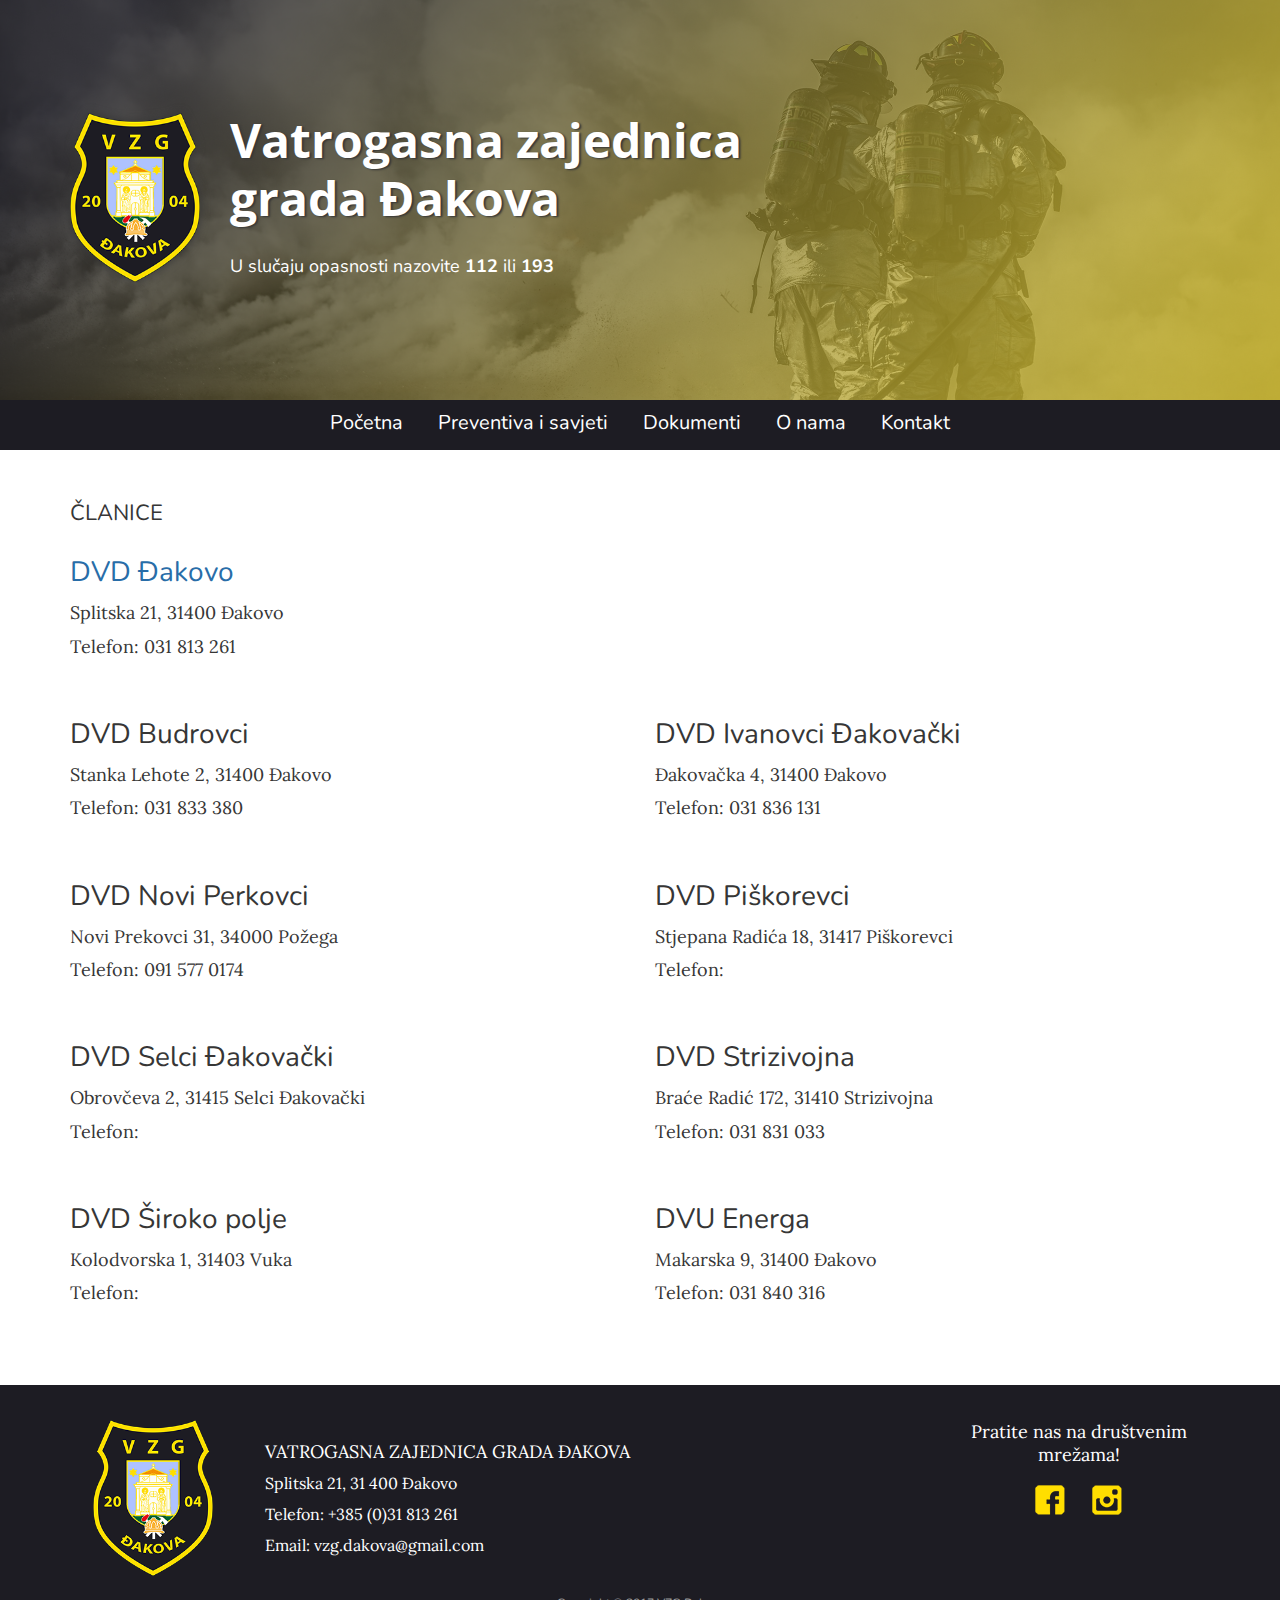
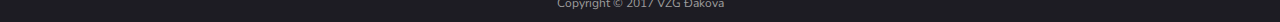
==== clanice.html @ b97e47a9 "na pola puta" ====
<!DOCTYPE html>

<html lang="en">

<head>
	<meta charset="utf-8">
	<meta name="viewport" content="width=device-width, initial-scale=1.0">
	<title>Članice | VZG Đakovo</title>
	<link href="https://fonts.googleapis.com/css?family=Bree+Serif" rel="stylesheet">
	<link href="https://fonts.googleapis.com/css?family=Open+Sans" rel="stylesheet">
	<link href="https://fonts.googleapis.com/css?family=Lora" rel="stylesheet">
	<link href="https://fonts.googleapis.com/css?family=Nunito" rel="stylesheet">
	<link rel="shortcut icon" type="image/png" href="img/favicon_vzg.png"/>
	<link rel="stylesheet" href="scss/main.css">
</head>

<body>

<div class="header">
	<div class="container container--no-margin">
		<div class="header__info">
			<div class="header__logo">
				<img src="img/logo_vzg.png" alt="logo" />
			</div>
			<div class="header__title">
				<h1>Vatrogasna zajednica <br />grada Đakova</h1>
				<h5 class="header__cta">U slučaju opasnosti nazovite <strong>112</strong> ili <strong>193</strong></h5>
			</div>
		</div>
	</div>
</div>


<div class="nav">
	<ul>
		<li><a href="index.html">Početna</a></li>
		<li><a href="preventiva-i-savjeti.html">Preventiva i savjeti</a></li>
		<li><a href="dokumenti.html">Dokumenti</a></li>
		<li><a href="#">O nama</a>
			<ul>
				<li><a href="povijest.html">Povijest</a></li>
				<li><a href="ustrojstvo.html">Ustrojstvo</a></li>
				<li><a href="clanice.html">Članice</a></li>
				<li><a href="servis.html">Servis i prodaja protupožarnih aparata</a></li>
			</ul>
		</li>
		<li><a href="kontakt.html">Kontakt</a></li>
	</ul>
</div>


<div class="container">
	<h4>ČLANICE</h4>

	<div class="row members">
		<div class="col-xs-12 col-sm-12 member">
			<h3><a href="#">DVD Đakovo</a></h3>
			<p>Splitska 21, 31400 Đakovo</p>
			<p>Telefon: 031 813 261</p>
		</div>
		
		<div class="col-xs-12 col-sm-6 member">
			<h3>DVD Budrovci</h3>
			<p>Stanka Lehote 2, 31400 Đakovo</p>
			<p>Telefon: 031 833 380</p>
		</div>
		
		<div class="col-xs-12 col-sm-6 member">	
			<h3>DVD Ivanovci Đakovački</h3>
			<p>Đakovačka 4, 31400 Đakovo</p>
			<p>Telefon: 031 836 131</p>
		</div>
		
		<div class="col-xs-12 col-sm-6 member">	
			<h3>DVD Novi Perkovci</h3>
			<p>Novi Prekovci 31, 34000 Požega </p>
			<p>Telefon: 091 577 0174</p>
		</div>
		
		<div class="col-xs-12 col-sm-6 member">	
			<h3>DVD Piškorevci</h3>
			<p>Stjepana Radića 18, 31417 Piškorevci</p>
			<p>Telefon: </p>
		</div>
		
		<div class="col-xs-12 col-sm-6 member">	
			<h3>DVD Selci Đakovački</h3>
			<p>Obrovčeva 2, 31415 Selci Đakovački</p>
			<p>Telefon: </p>
		</div>
		
		<div class="col-xs-12 col-sm-6 member">	
			<h3>DVD Strizivojna</h3>
			<p>Braće Radić 172, 31410 Strizivojna</p>
			<p>Telefon: 031 831 033</p>
		</div>
		
		<div class="col-xs-12 col-sm-6 member">	
			<h3>DVD Široko polje</h3>
			<p>Kolodvorska 1, 31403 Vuka</p>
			<p>Telefon: </p>
		</div>
		
		<div class="col-xs-12 col-sm-6 member">	
			<h3>DVU Energa</h3>
			<p>Makarska 9, 31400 Đakovo</p>
			<p>Telefon: 031 840 316</p>
		</div>
	</div>
</div>


<footer class="footer">
	<div class="container container--no-margin">
		<div class="row">
			<div class="col-xs-12 col-sm-2">
				<div class="logo">
					<img src="img/logo_vzg.png" alt="logo" />
				</div>
			</div>

			<div class="col-xs-12 col-sm-7 footer__info">
				<p>VATROGASNA ZAJEDNICA GRADA ĐAKOVA</p>
				<p>Splitska 21, 31 400 Đakovo</p>
				<p>Telefon: +385 (0)31 813 261</p>
				<p>Email: vzg.dakova@gmail.com</p>
			</div>

			<div class="col-xs-12 col-sm-3 footer__sm">
				<p>Pratite nas na društvenim mrežama!</p>
				<a href="https://www.facebook.com/dvddjakovo/" target="_blank"><div class="sm-icon sm-icon--facebook"></div></a>
				<a href="https://www.instagram.com/dvddjakovo/" target="_blank"><div class="sm-icon sm-icon--instagram"></div></a>
			</div>

			<div class="col-xs-12 col-sm-12 copy">
				<h6>Copyright &copy; 2017 VZG Ðakova</h6>
			</div>
		</div>
	</div>
</footer>

</body>

</html>
---- scss/main.css ----
/**************************\
*       BREAKPOINTS
\**************************/
/**************************\
*       COLORS
\**************************/
/**************************\
*       FONTS
\**************************/
/**************************\
*       HEADINGS
\**************************/
/**************************\
*       SHADOWS
\**************************/
/*------------------------------------*\
# GRID
\*------------------------------------*/
/*------------------------------------*\
** BUTTONS
\*------------------------------------*/
/**************************\
*   RESPONSIVE FONT SIZES - https://www.smashingmagazine.com/2015/06/responsive-typography-with-sass-maps/
\**************************/
/*@import 'abstracts/utilities';*/
html {
  color: #363636;
  background: #fff;
  font-family: "Lora", serif;
  font-size: 18px;
  line-height: 1.3; }

body {
  box-sizing: border-box;
  margin: 0;
  padding: 0; }

*, *:before, *:after {
  box-sizing: inherit; }

/*------------------------------------*\
** HEADINGS
\*------------------------------------*/
h1, h2, h3, h4, h5, h6 {
  font-family: "Nunito", sans-serif;
  margin: 0;
  padding: 0;
  margin-bottom: 0.625rem;
  font-weight: 400; }

@media screen and (min-width: 0) {
  h1 {
    font-size: 1.778rem;
    line-height: 1.2; } }
@media screen and (min-width: 768px) {
  h1 {
    font-size: 1.778rem;
    line-height: 1.2; } }
@media screen and (min-width: 992px) {
  h1 {
    font-size: 2.111rem;
    line-height: 1.2; } }
@media screen and (min-width: 1200px) {
  h1 {
    font-size: 2.333rem;
    line-height: 1.2; } }

@media screen and (min-width: 0) {
  h2 {
    font-size: 1.556rem;
    line-height: 1.2; } }
@media screen and (min-width: 768px) {
  h2 {
    font-size: 1.556rem;
    line-height: 1.2; } }
@media screen and (min-width: 992px) {
  h2 {
    font-size: 1.778rem;
    line-height: 1.2; } }
@media screen and (min-width: 1200px) {
  h2 {
    font-size: 2rem;
    line-height: 1.2; } }

@media screen and (min-width: 0) {
  h3 {
    font-size: 1.222rem;
    line-height: 1.2; } }
@media screen and (min-width: 768px) {
  h3 {
    font-size: 1.222rem;
    line-height: 1.2; } }
@media screen and (min-width: 992px) {
  h3 {
    font-size: 1.333rem;
    line-height: 1.2; } }
@media screen and (min-width: 1200px) {
  h3 {
    font-size: 1.556rem;
    line-height: 1.2; } }

@media screen and (min-width: 0) {
  h4 {
    font-size: 1rem;
    line-height: 1.2; } }
@media screen and (min-width: 768px) {
  h4 {
    font-size: 1rem;
    line-height: 1.2; } }
@media screen and (min-width: 992px) {
  h4 {
    font-size: 1.111rem;
    line-height: 1.2; } }
@media screen and (min-width: 1200px) {
  h4 {
    font-size: 1.222rem;
    line-height: 1.2; } }

@media screen and (min-width: 0) {
  h5 {
    font-size: 0.7778rem;
    line-height: 1.2; } }
@media screen and (min-width: 768px) {
  h5 {
    font-size: 0.7778rem;
    line-height: 1.2; } }
@media screen and (min-width: 992px) {
  h5 {
    font-size: 0.8889rem;
    line-height: 1.2; } }
@media screen and (min-width: 1200px) {
  h5 {
    font-size: 0.8889rem;
    line-height: 1.2; } }

@media screen and (min-width: 0) {
  h6 {
    font-size: 0.6667rem;
    line-height: 1.2; } }
@media screen and (min-width: 768px) {
  h6 {
    font-size: 0.6667rem;
    line-height: 1.2; } }
@media screen and (min-width: 992px) {
  h6 {
    font-size: 0.7778rem;
    line-height: 1.2; } }
@media screen and (min-width: 1200px) {
  h6 {
    font-size: 0.7778rem;
    line-height: 1.2; } }

/*------------------------------------*\
** LISTS
\*------------------------------------*/
ul li {
  list-style-type: none; }

ol li {
  list-style-type: none; }

/*------------------------------------*\
** LINKS
\*------------------------------------*/
a {
  color: #286da8;
  font-family: "Nunito", sans-serif;
  text-decoration: none;
  transition: 0.2s; }

a:hover {
  color: #9E9E9E; }

/*------------------------------------*\
** OTHER
\*------------------------------------*/
p {
  font-family: "Lora", serif;
  margin-top: 0;
  margin-bottom: 1rem; }

/* Buckler, Craig. How to Create a CSS3-Only Vertical Accordion Using the :target Selector, 
	URL: https://www.sitepoint.com/css3-vertical-accordion-using-target-selector/ */
.accordion {
  margin-top: 30px;
  margin-bottom: 50px; }
  .accordion__item {
    display: block;
    height: 5vh;
    margin-bottom: 15px;
    overflow: hidden; }
    .accordion__item h2 {
      font-size: 1.222rem;
      font-weight: 600; }
      .accordion__item h2 a {
        display: block;
        color: #286da8;
        text-decoration: none; }
  .accordion__item:target {
    height: 35vh; }
    .accordion__item:target h2 {
      font-size: 1.556rem; }
  .accordion .accordion__item, .accordion .accordion__item h2 {
    transition: all 1s ease; }

.count {
  text-align: center;
  margin-bottom: 20px; }
  .count h4 {
    margin-top: 50px;
    margin-bottom: 35px; }
  .count img {
    width: 100px;
    float: right; }
  .count p {
    margin: 0; }
  .count__info {
    margin-top: 0; }
    .count__info--margin {
      margin-left: -20px;
      margin-top: 10px; }

.events {
  height: 40vh;
  color: #fff;
  background: #1d1c23 url("../img/events.png") no-repeat center;
  background-size: cover; }
  .events h2 {
    margin-top: 50px;
    margin-bottom: 30px; }
  .events p {
    margin-top: 0;
    margin-bottom: 10px; }

.members {
  margin-top: 30px;
  margin-bottom: 20px; }
  .members .member {
    margin-bottom: 50px; }
    .members .member p {
      margin-bottom: 10px; }

.news .new {
  margin-top: 20px; }

.profile {
  margin-top: 30px;
  margin-bottom: 50px; }
  .profile__item {
    text-align: center; }
    .profile__item img {
      width: 150px;
      border-radius: 100%;
      border: 1px solid #9E9E9E; }
    .profile__item h3 {
      margin-top: 15px; }

.service {
  height: 50vh;
  color: #fff;
  background: #1d1c23 url("../img/service.png") no-repeat top center;
  background-size: cover; }
  .service h2, .service h4 {
    margin-top: 50px;
    margin-bottom: 30px; }
  .service h4 {
    text-align: center; }

.footer {
  color: #fff;
  background-color: #1d1c23;
  padding-top: 35px; }
  .footer .logo {
    width: 120px;
    margin: 0 auto;
    padding-bottom: 15px; }
    .footer .logo img {
      width: 120px; }
  .footer__info {
    margin-top: 20px; }
    .footer__info p:first-child {
      font-size: 1rem; }
    .footer__info p {
      font-size: 0.8889rem;
      margin-top: 0;
      margin-bottom: 10px; }
  .footer__sm {
    text-align: center; }
    .footer__sm .sm-icon {
      display: inline-block;
      width: 32px;
      height: 32px;
      margin: 0 10px;
      transition: 0.5s; }
      .footer__sm .sm-icon--facebook {
        background: url("../img/icon_facebook.png") no-repeat center; }
      .footer__sm .sm-icon--instagram {
        background: url("../img/icon_instagram.png") no-repeat center; }
    .footer__sm .sm-icon:hover {
      transform: rotate(360deg);
      transition: 0.5s; }
  .footer .copy {
    color: #9E9E9E;
    text-align: center; }
    .footer .copy h6 {
      font-size: 0.6667rem; }

.header {
  height: 400px;
  color: #fff;
  background: #1d1c23 url("../img/header_2.png") no-repeat center;
  background-size: cover; }
  .header__info {
    display: flex;
    align-items: center;
    height: 400px; }
  .header__logo img {
    width: 130px;
    -webkit-filter: drop-shadow(0px 0px 5px #363636);
    filter: drop-shadow(0px 0px 5px #363636); }
  .header__cta {
    margin-left: 30px;
    font-size: 1rem; }
  .header__title h1 {
    font-size: 2.667rem;
    font-family: 'Open Sans', sans-serif;
    font-weight: 700;
    text-shadow: 2px 1px 2px #363636;
    margin-left: 30px;
    margin-bottom: 30px; }
  .header--home {
    height: 500px; }
    .header--home .header__info {
      height: 500px; }

.nav {
  width: 100%;
  height: 50px;
  background-color: #1d1c23; }
  .nav ul {
    position: relative;
    width: 650px;
    height: 50px;
    list-style: none;
    margin: 0 auto;
    padding: 0; }
    .nav ul a {
      display: block;
      color: #fff;
      font-size: 1.111rem;
      padding: 10px 15px; }
    .nav ul li {
      display: inline-block;
      position: relative; }
    .nav ul ul {
      display: none;
      position: absolute;
      width: 250px;
      top: 40px;
      left: 0;
      height: auto;
      background-color: #1d1c23;
      z-index: 2; }
      .nav ul ul li {
        width: 250px; }
      .nav ul ul ul {
        height: auto;
        top: 0;
        left: 100%; }
  .nav ul li:hover > ul {
    display: block; }

/*.nav__admin {
	background-color: #d81c1b;
	width: 15%;
	float: left;

	ul {
		margin: 0;
		padding-left: 0;
		height: 100vh;
	}

	li {
		list-style:none;
		color: #fff;
		text-align: center;
		padding: 5px 0;
	}

	a {
		color: #fff;
	}

	img {
		padding-top: 100px;
	}
}










-----
.nav ul {
	list-style:none;
	position:relative;
	float:left;
	margin: 0;
	padding: 0;
	height: 50px;
	margin-left: 18%;
}

.nav ul a
{
	display:block;
	color:#fff;
	text-decoration:none;
	font-size: 18px;
	line-height:32px;
	margin-top: 8px;
	padding:0 15px;
	padding-bottom: 10px;
	font-family:"HelveticaNeue","Helvetica Neue",Helvetica,Arial,sans-serif
}

.nav ul li
{
	position:relative;
	float:left;
	margin:0;
	padding:0
}

.nav ul ul
{
	display:none;
	position:absolute;
	top:100%;
	left:0;
	background:#e53935;
	padding: 0;
	z-index: 2;
	height: 325px;
	margin-left: 1px;
}

.nav ul ul li
{
	float:none;
	width:250px;
}

.nav ul ul ul
{
	top:0;
	left:100%;
	margin-left: -1px;
	height: 140px;
}

.nav ul li:hover > ul
{
	display:block
}

.nav__admin {
	background-color: #d81c1b;
	width: 15%;
	float: left;

	ul {
		margin: 0;
		padding-left: 0;
		height: 100vh;
	}

	li {
		list-style:none;
		color: #fff;
		text-align: center;
		padding: 5px 0;
	}

	a {
		color: #fff;
	}

	img {
		padding-top: 100px;
	}
}*/
.section {
  margin-top: 50px; }

img {
  width: 100%; }

.img-small {
  width: 40%;
  float: left;
  margin-right: 15px; }

/*! JUST GRID IT. v0.0.2 (Bootstrap v3.3.2) | MIT License | dysonsimmons.com/just-grid-it */
/* Grid Set Up */
*,
*:before,
*:after {
  -webkit-box-sizing: border-box;
  -moz-box-sizing: border-box;
  box-sizing: border-box; }

/* Containers */
.container {
  padding-right: 15px;
  padding-left: 15px;
  margin-top: 50px;
  margin-right: auto;
  margin-left: auto; }
  .container--no-margin {
    margin-top: 0; }

@media (min-width: 768px) {
  .container {
    width: 750px; } }
@media (min-width: 992px) {
  .container {
    width: 970px; } }
@media (min-width: 1200px) {
  .container {
    width: 1170px; } }
.container-fluid {
  padding-right: 15px;
  padding-left: 15px;
  margin-right: auto;
  margin-left: auto; }

/* Rows */
.row {
  margin-right: -15px;
  margin-left: -15px; }

.clearfix:before,
.clearfix:after,
.container:before,
.container:after,
.container-fluid:before,
.container-fluid:after,
.row:before,
.row:after {
  display: table;
  content: " "; }

.clearfix:after,
.container:after,
.container-fluid:after,
.row:after {
  clear: both; }

/* XS Grid */
.col-xs-1,
.col-xs-2,
.col-xs-3,
.col-xs-4,
.col-xs-5,
.col-xs-6,
.col-xs-7,
.col-xs-8,
.col-xs-9,
.col-xs-10,
.col-xs-11,
.col-xs-12 {
  position: relative;
  min-height: 1px;
  padding-right: 15px;
  padding-left: 15px;
  float: left; }

.col-xs-1 {
  width: 8.33333333%; }

.col-xs-2 {
  width: 16.66666667%; }

.col-xs-3 {
  width: 25%; }

.col-xs-4 {
  width: 33.33333333%; }

.col-xs-5 {
  width: 41.66666667%; }

.col-xs-6 {
  width: 50%; }

.col-xs-7 {
  width: 58.33333333%; }

.col-xs-8 {
  width: 66.66666667%; }

.col-xs-9 {
  width: 75%; }

.col-xs-10 {
  width: 83.33333333%; }

.col-xs-11 {
  width: 91.66666667%; }

.col-xs-12 {
  width: 100%; }

.col-xs-pull-0 {
  right: auto; }

.col-xs-pull-1 {
  right: 8.33333333%; }

.col-xs-pull-2 {
  right: 16.66666667%; }

.col-xs-pull-3 {
  right: 25%; }

.col-xs-pull-4 {
  right: 33.33333333%; }

.col-xs-pull-5 {
  right: 41.66666667%; }

.col-xs-pull-6 {
  right: 50%; }

.col-xs-pull-7 {
  right: 58.33333333%; }

.col-xs-pull-8 {
  right: 66.66666667%; }

.col-xs-pull-9 {
  right: 75%; }

.col-xs-pull-10 {
  right: 83.33333333%; }

.col-xs-pull-11 {
  right: 91.66666667%; }

.col-xs-pull-12 {
  right: 100%; }

.col-xs-push-0 {
  left: auto; }

.col-xs-push-1 {
  left: 8.33333333%; }

.col-xs-push-2 {
  left: 16.66666667%; }

.col-xs-push-3 {
  left: 25%; }

.col-xs-push-4 {
  left: 33.33333333%; }

.col-xs-push-5 {
  left: 41.66666667%; }

.col-xs-push-6 {
  left: 50%; }

.col-xs-push-7 {
  left: 58.33333333%; }

.col-xs-push-8 {
  left: 66.66666667%; }

.col-xs-push-9 {
  left: 75%; }

.col-xs-push-10 {
  left: 83.33333333%; }

.col-xs-push-11 {
  left: 91.66666667%; }

.col-xs-push-12 {
  left: 100%; }

.col-xs-offset-0 {
  margin-left: 0; }

.col-xs-offset-1 {
  margin-left: 8.33333333%; }

.col-xs-offset-2 {
  margin-left: 16.66666667%; }

.col-xs-offset-3 {
  margin-left: 25%; }

.col-xs-offset-4 {
  margin-left: 33.33333333%; }

.col-xs-offset-5 {
  margin-left: 41.66666667%; }

.col-xs-offset-6 {
  margin-left: 50%; }

.col-xs-offset-7 {
  margin-left: 58.33333333%; }

.col-xs-offset-8 {
  margin-left: 66.66666667%; }

.col-xs-offset-9 {
  margin-left: 75%; }

.col-xs-offset-10 {
  margin-left: 83.33333333%; }

.col-xs-offset-11 {
  margin-left: 91.66666667%; }

.col-xs-offset-12 {
  margin-left: 100%; }

/* SM Grid */
.col-sm-1,
.col-sm-2,
.col-sm-3,
.col-sm-4,
.col-sm-5,
.col-sm-6,
.col-sm-7,
.col-sm-8,
.col-sm-9,
.col-sm-10,
.col-sm-11,
.col-sm-12 {
  position: relative;
  min-height: 1px;
  padding-right: 15px;
  padding-left: 15px; }

@media (min-width: 768px) {
  .col-sm-1,
  .col-sm-2,
  .col-sm-3,
  .col-sm-4,
  .col-sm-5,
  .col-sm-6,
  .col-sm-7,
  .col-sm-8,
  .col-sm-9,
  .col-sm-10,
  .col-sm-11,
  .col-sm-12 {
    float: left; }

  .col-sm-1 {
    width: 8.33333333%; }

  .col-sm-2 {
    width: 16.66666667%; }

  .col-sm-3 {
    width: 25%; }

  .col-sm-4 {
    width: 33.33333333%; }

  .col-sm-5 {
    width: 41.66666667%; }

  .col-sm-6 {
    width: 50%; }

  .col-sm-7 {
    width: 58.33333333%; }

  .col-sm-8 {
    width: 66.66666667%; }

  .col-sm-9 {
    width: 75%; }

  .col-sm-10 {
    width: 83.33333333%; }

  .col-sm-11 {
    width: 91.66666667%; }

  .col-sm-12 {
    width: 100%; }

  .col-sm-pull-0 {
    right: auto; }

  .col-sm-pull-1 {
    right: 8.33333333%; }

  .col-sm-pull-2 {
    right: 16.66666667%; }

  .col-sm-pull-3 {
    right: 25%; }

  .col-sm-pull-4 {
    right: 33.33333333%; }

  .col-sm-pull-5 {
    right: 41.66666667%; }

  .col-sm-pull-6 {
    right: 50%; }

  .col-sm-pull-7 {
    right: 58.33333333%; }

  .col-sm-pull-8 {
    right: 66.66666667%; }

  .col-sm-pull-9 {
    right: 75%; }

  .col-sm-pull-10 {
    right: 83.33333333%; }

  .col-sm-pull-11 {
    right: 91.66666667%; }

  .col-sm-pull-12 {
    right: 100%; }

  .col-sm-push-0 {
    left: auto; }

  .col-sm-push-1 {
    left: 8.33333333%; }

  .col-sm-push-2 {
    left: 16.66666667%; }

  .col-sm-push-3 {
    left: 25%; }

  .col-sm-push-4 {
    left: 33.33333333%; }

  .col-sm-push-5 {
    left: 41.66666667%; }

  .col-sm-push-6 {
    left: 50%; }

  .col-sm-push-7 {
    left: 58.33333333%; }

  .col-sm-push-8 {
    left: 66.66666667%; }

  .col-sm-push-9 {
    left: 75%; }

  .col-sm-push-10 {
    left: 83.33333333%; }

  .col-sm-push-11 {
    left: 91.66666667%; }

  .col-sm-push-12 {
    left: 100%; }

  .col-sm-offset-0 {
    margin-left: 0; }

  .col-sm-offset-1 {
    margin-left: 8.33333333%; }

  .col-sm-offset-2 {
    margin-left: 16.66666667%; }

  .col-sm-offset-3 {
    margin-left: 25%; }

  .col-sm-offset-4 {
    margin-left: 33.33333333%; }

  .col-sm-offset-5 {
    margin-left: 41.66666667%; }

  .col-sm-offset-6 {
    margin-left: 50%; }

  .col-sm-offset-7 {
    margin-left: 58.33333333%; }

  .col-sm-offset-8 {
    margin-left: 66.66666667%; }

  .col-sm-offset-9 {
    margin-left: 75%; }

  .col-sm-offset-10 {
    margin-left: 83.33333333%; }

  .col-sm-offset-11 {
    margin-left: 91.66666667%; }

  .col-sm-offset-12 {
    margin-left: 100%; } }
/* MD Grid */
.col-md-1,
.col-md-2,
.col-md-3,
.col-md-4,
.col-md-5,
.col-md-6,
.col-md-7,
.col-md-8,
.col-md-9,
.col-md-10,
.col-md-11,
.col-md-12 {
  position: relative;
  min-height: 1px;
  padding-right: 15px;
  padding-left: 15px; }

@media (min-width: 992px) {
  .col-md-1,
  .col-md-2,
  .col-md-3,
  .col-md-4,
  .col-md-5,
  .col-md-6,
  .col-md-7,
  .col-md-8,
  .col-md-9,
  .col-md-10,
  .col-md-11,
  .col-md-12 {
    float: left; }

  .col-md-1 {
    width: 8.33333333%; }

  .col-md-2 {
    width: 16.66666667%; }

  .col-md-3 {
    width: 25%; }

  .col-md-4 {
    width: 33.33333333%; }

  .col-md-5 {
    width: 41.66666667%; }

  .col-md-6 {
    width: 50%; }

  .col-md-7 {
    width: 58.33333333%; }

  .col-md-8 {
    width: 66.66666667%; }

  .col-md-9 {
    width: 75%; }

  .col-md-10 {
    width: 83.33333333%; }

  .col-md-11 {
    width: 91.66666667%; }

  .col-md-12 {
    width: 100%; }

  .col-md-pull-0 {
    right: auto; }

  .col-md-pull-1 {
    right: 8.33333333%; }

  .col-md-pull-2 {
    right: 16.66666667%; }

  .col-md-pull-3 {
    right: 25%; }

  .col-md-pull-4 {
    right: 33.33333333%; }

  .col-md-pull-5 {
    right: 41.66666667%; }

  .col-md-pull-6 {
    right: 50%; }

  .col-md-pull-7 {
    right: 58.33333333%; }

  .col-md-pull-8 {
    right: 66.66666667%; }

  .col-md-pull-9 {
    right: 75%; }

  .col-md-pull-10 {
    right: 83.33333333%; }

  .col-md-pull-11 {
    right: 91.66666667%; }

  .col-md-pull-12 {
    right: 100%; }

  .col-md-push-0 {
    left: auto; }

  .col-md-push-1 {
    left: 8.33333333%; }

  .col-md-push-2 {
    left: 16.66666667%; }

  .col-md-push-3 {
    left: 25%; }

  .col-md-push-4 {
    left: 33.33333333%; }

  .col-md-push-5 {
    left: 41.66666667%; }

  .col-md-push-6 {
    left: 50%; }

  .col-md-push-7 {
    left: 58.33333333%; }

  .col-md-push-8 {
    left: 66.66666667%; }

  .col-md-push-9 {
    left: 75%; }

  .col-md-push-10 {
    left: 83.33333333%; }

  .col-md-push-11 {
    left: 91.66666667%; }

  .col-md-push-12 {
    left: 100%; }

  .col-md-offset-0 {
    margin-left: 0; }

  .col-md-offset-1 {
    margin-left: 8.33333333%; }

  .col-md-offset-2 {
    margin-left: 16.66666667%; }

  .col-md-offset-3 {
    margin-left: 25%; }

  .col-md-offset-4 {
    margin-left: 33.33333333%; }

  .col-md-offset-5 {
    margin-left: 41.66666667%; }

  .col-md-offset-6 {
    margin-left: 50%; }

  .col-md-offset-7 {
    margin-left: 58.33333333%; }

  .col-md-offset-8 {
    margin-left: 66.66666667%; }

  .col-md-offset-9 {
    margin-left: 75%; }

  .col-md-offset-10 {
    margin-left: 83.33333333%; }

  .col-md-offset-11 {
    margin-left: 91.66666667%; }

  .col-md-offset-12 {
    margin-left: 100%; } }
/* LG Grid */
.col-lg-1,
.col-lg-2,
.col-lg-3,
.col-lg-4,
.col-lg-5,
.col-lg-6,
.col-lg-7,
.col-lg-8,
.col-lg-9,
.col-lg-10,
.col-lg-11,
.col-lg-12 {
  position: relative;
  min-height: 1px;
  padding-right: 15px;
  padding-left: 15px; }

@media (min-width: 1200px) {
  .col-lg-1,
  .col-lg-2,
  .col-lg-3,
  .col-lg-4,
  .col-lg-5,
  .col-lg-6,
  .col-lg-7,
  .col-lg-8,
  .col-lg-9,
  .col-lg-10,
  .col-lg-11,
  .col-lg-12 {
    float: left; }

  .col-lg-1 {
    width: 8.33333333%; }

  .col-lg-2 {
    width: 16.66666667%; }

  .col-lg-3 {
    width: 25%; }

  .col-lg-4 {
    width: 33.33333333%; }

  .col-lg-5 {
    width: 41.66666667%; }

  .col-lg-6 {
    width: 50%; }

  .col-lg-7 {
    width: 58.33333333%; }

  .col-lg-8 {
    width: 66.66666667%; }

  .col-lg-9 {
    width: 75%; }

  .col-lg-10 {
    width: 83.33333333%; }

  .col-lg-11 {
    width: 91.66666667%; }

  .col-lg-12 {
    width: 100%; }

  .col-lg-pull-0 {
    right: auto; }

  .col-lg-pull-1 {
    right: 8.33333333%; }

  .col-lg-pull-2 {
    right: 16.66666667%; }

  .col-lg-pull-3 {
    right: 25%; }

  .col-lg-pull-4 {
    right: 33.33333333%; }

  .col-lg-pull-5 {
    right: 41.66666667%; }

  .col-lg-pull-6 {
    right: 50%; }

  .col-lg-pull-7 {
    right: 58.33333333%; }

  .col-lg-pull-8 {
    right: 66.66666667%; }

  .col-lg-pull-9 {
    right: 75%; }

  .col-lg-pull-10 {
    right: 83.33333333%; }

  .col-lg-pull-11 {
    right: 91.66666667%; }

  .col-lg-pull-12 {
    right: 100%; }

  .col-lg-push-0 {
    left: auto; }

  .col-lg-push-1 {
    left: 8.33333333%; }

  .col-lg-push-2 {
    left: 16.66666667%; }

  .col-lg-push-3 {
    left: 25%; }

  .col-lg-push-4 {
    left: 33.33333333%; }

  .col-lg-push-5 {
    left: 41.66666667%; }

  .col-lg-push-6 {
    left: 50%; }

  .col-lg-push-7 {
    left: 58.33333333%; }

  .col-lg-push-8 {
    left: 66.66666667%; }

  .col-lg-push-9 {
    left: 75%; }

  .col-lg-push-10 {
    left: 83.33333333%; }

  .col-lg-push-11 {
    left: 91.66666667%; }

  .col-lg-push-12 {
    left: 100%; }

  .col-lg-offset-0 {
    margin-left: 0; }

  .col-lg-offset-1 {
    margin-left: 8.33333333%; }

  .col-lg-offset-2 {
    margin-left: 16.66666667%; }

  .col-lg-offset-3 {
    margin-left: 25%; }

  .col-lg-offset-4 {
    margin-left: 33.33333333%; }

  .col-lg-offset-5 {
    margin-left: 41.66666667%; }

  .col-lg-offset-6 {
    margin-left: 50%; }

  .col-lg-offset-7 {
    margin-left: 58.33333333%; }

  .col-lg-offset-8 {
    margin-left: 66.66666667%; }

  .col-lg-offset-9 {
    margin-left: 75%; }

  .col-lg-offset-10 {
    margin-left: 83.33333333%; }

  .col-lg-offset-11 {
    margin-left: 91.66666667%; }

  .col-lg-offset-12 {
    margin-left: 100%; } }

/*# sourceMappingURL=main.css.map */
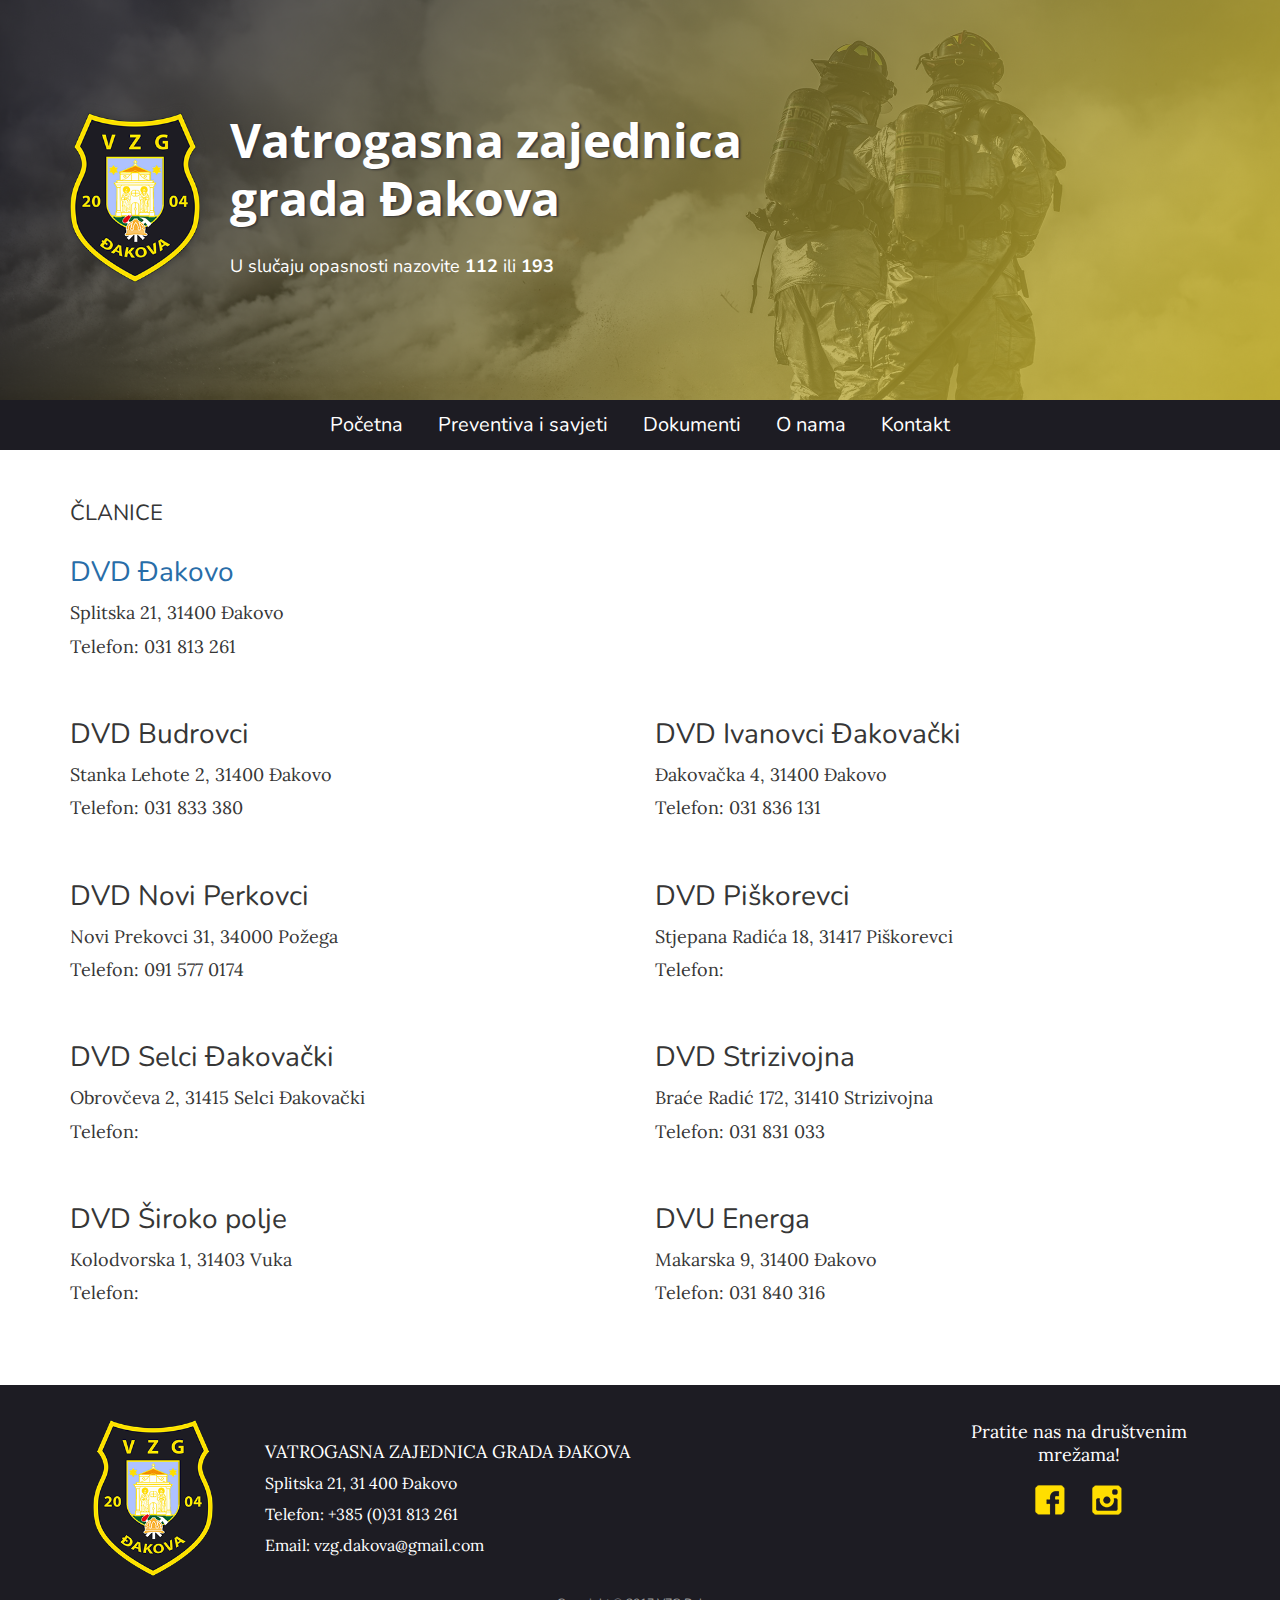
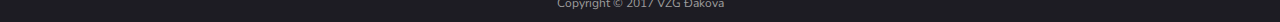
==== commit 125d7523: "dvd page" ====
--- a/clanice.html
+++ b/clanice.html
@@ -5,7 +5,7 @@
 <head>
 	<meta charset="utf-8">
 	<meta name="viewport" content="width=device-width, initial-scale=1.0">
-	<title>Članice | VZG Đakovo</title>
+	<title>Članice | VZG Đakova</title>
 	<link href="https://fonts.googleapis.com/css?family=Bree+Serif" rel="stylesheet">
 	<link href="https://fonts.googleapis.com/css?family=Open+Sans" rel="stylesheet">
 	<link href="https://fonts.googleapis.com/css?family=Lora" rel="stylesheet">
--- a/scss/main.css
+++ b/scss/main.css
@@ -296,6 +296,10 @@
         background: url("../img/icon_facebook.png") no-repeat center; }
       .footer__sm .sm-icon--instagram {
         background: url("../img/icon_instagram.png") no-repeat center; }
+      .footer__sm .sm-icon--fb {
+        background: url("../img/icon_fb.png") no-repeat center; }
+      .footer__sm .sm-icon--insta {
+        background: url("../img/icon_insta.png") no-repeat center; }
     .footer__sm .sm-icon:hover {
       transform: rotate(360deg);
       transition: 0.5s; }
@@ -304,6 +308,8 @@
     text-align: center; }
     .footer .copy h6 {
       font-size: 0.6667rem; }
+  .footer--dvd {
+    background-color: #d81c1b; }
 
 .header {
   height: 400px;
@@ -332,6 +338,8 @@
     height: 500px; }
     .header--home .header__info {
       height: 500px; }
+  .header--dvd {
+    background: #d81c1b url("../img/header_1.png") no-repeat center; }
 
 .nav {
   width: 100%;
@@ -343,7 +351,8 @@
     height: 50px;
     list-style: none;
     margin: 0 auto;
-    padding: 0; }
+    padding: 0;
+    padding-top: 2px; }
     .nav ul a {
       display: block;
       color: #fff;
@@ -369,6 +378,12 @@
         left: 100%; }
   .nav ul li:hover > ul {
     display: block; }
+  .nav--dvd {
+    background-color: #d81c1b; }
+    .nav--dvd ul {
+      width: 660px; }
+    .nav--dvd ul ul {
+      background-color: #d81c1b; }
 
 /*.nav__admin {
 	background-color: #d81c1b;
